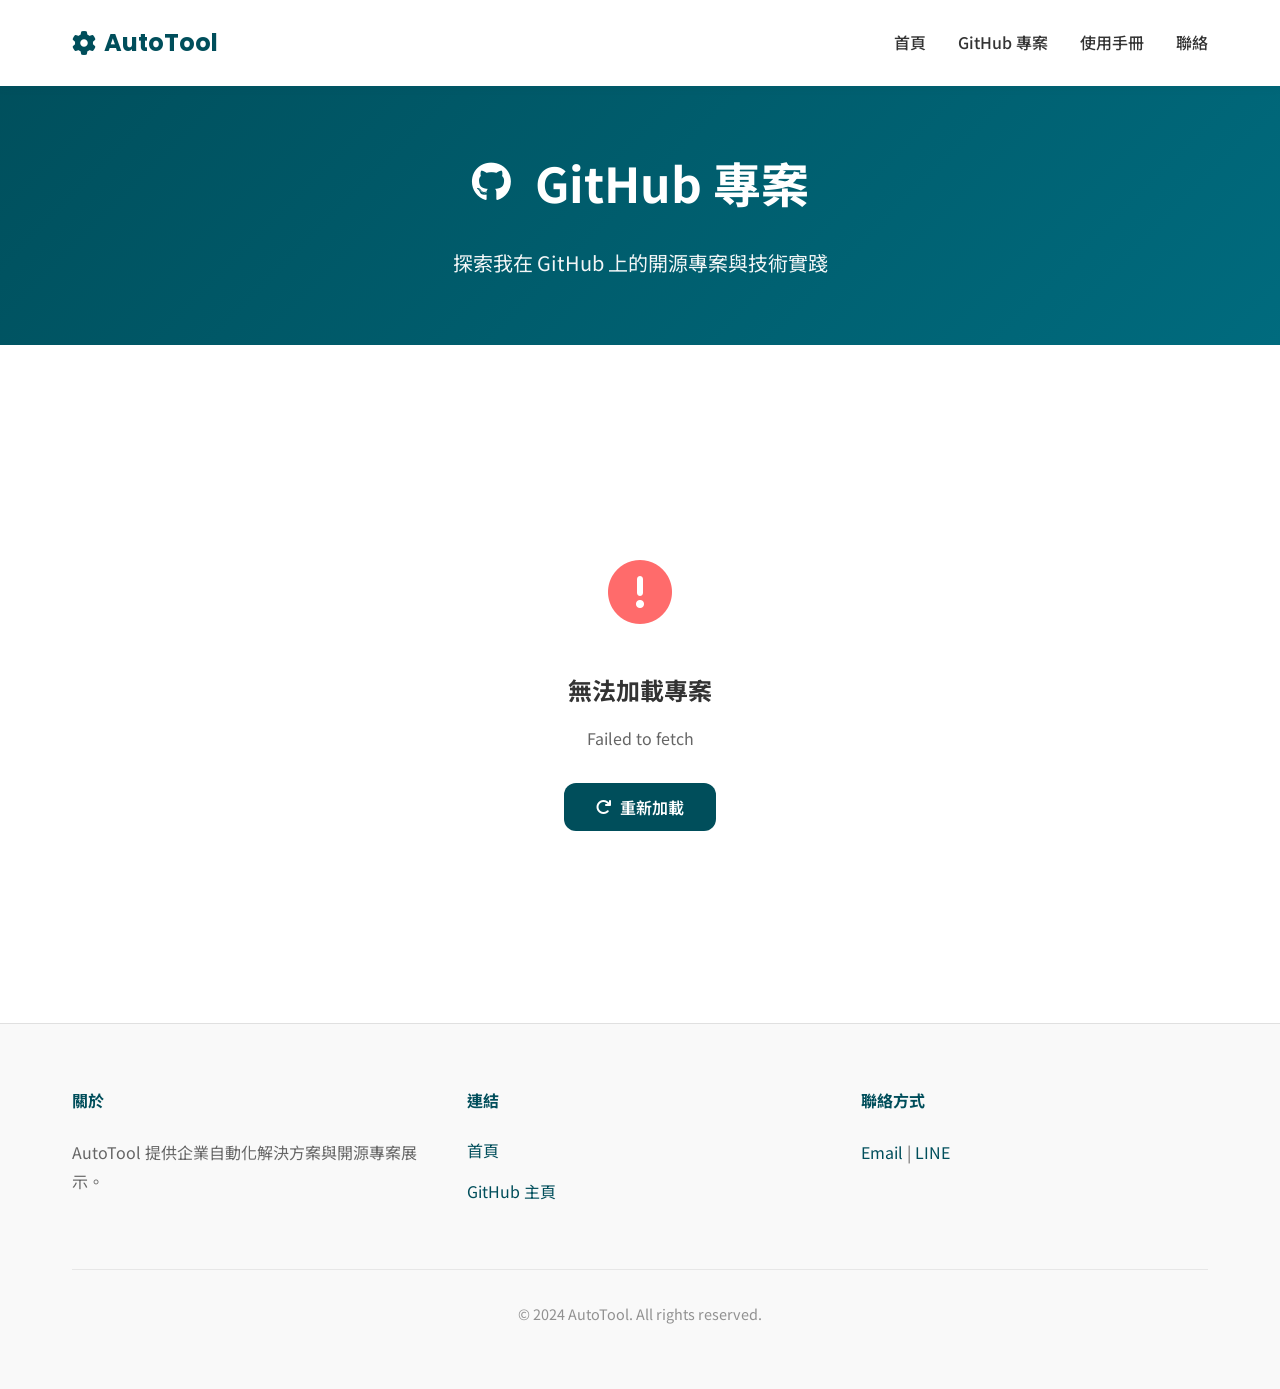
==== github-projects.html @ 3ef3af00 "Add styles and user manual page - Created a new CSS file (styles.css) with variables, typography, la" ====
<!DOCTYPE html>
<html lang="zh-TW">
<head>
    <meta charset="UTF-8">
    <meta name="viewport" content="width=device-width, initial-scale=1.0">
    <meta name="description" content="DunkLiao 的 GitHub 公開專案展示與介紹。">
    <title>GitHub 專案展示 | AutoTool</title>
    
    <!-- Google Fonts -->
    <link href="https://fonts.googleapis.com/css2?family=Noto+Sans+TC:wght@300;400;500;700;900&family=Inter:wght@300;400;500;600;700&family=Poppins:wght@300;400;500;600;700&display=swap" rel="stylesheet">
    
    <!-- Font Awesome Icons -->
    <link rel="stylesheet" href="https://cdnjs.cloudflare.com/ajax/libs/font-awesome/6.4.0/css/all.min.css">
    
    <!-- Custom Styles -->
    <link rel="stylesheet" href="styles.css">
</head>
<body>
    <!-- ============================================
         HEADER / NAVIGATION
         ============================================ -->
    <header class="header">
        <nav class="navbar">
            <div class="nav-container">
                <!-- Logo -->
                <div class="nav-logo">
                    <i class="fas fa-cog"></i>
                    <span>AutoTool</span>
                </div>
                
                <!-- Navigation Links -->
                <ul class="nav-menu" id="navMenu">
                    <li class="nav-item"><a href="index.html" class="nav-link">首頁</a></li>
                    <li class="nav-item"><a href="github-projects.html" class="nav-link active">GitHub 專案</a></li>
                    <li class="nav-item"><a href="user-manual.html" class="nav-link">使用手冊</a></li>
                    <li class="nav-item"><a href="index.html#cta" class="nav-link">聯絡</a></li>
                </ul>
                
                <!-- Hamburger Menu -->
                <div class="hamburger" id="hamburger">
                    <span></span>
                    <span></span>
                    <span></span>
                </div>
            </div>
        </nav>
    </header>

    <!-- ============================================
         SECTION 1: PAGE HEADER
         ============================================ -->
    <section class="github-projects-header">
        <div class="container">
            <div class="header-content">
                <h1 class="page-title">
                    <i class="fab fa-github"></i>
                    GitHub 專案
                </h1>
                <p class="page-subtitle">
                    探索我在 GitHub 上的開源專案與技術實踐
                </p>
            </div>
        </div>
    </section>

    <!-- ============================================
         SECTION 2: PROJECTS GRID
         ============================================ -->
    <section class="github-projects-section">
        <div class="container">
            <!-- Loading State -->
            <div id="loadingState" class="loading-state">
                <div class="loading-spinner">
                    <i class="fas fa-spinner fa-spin"></i>
                </div>
                <p>正在加載 GitHub 專案...</p>
            </div>

            <!-- Error State -->
            <div id="errorState" class="error-state hidden">
                <div class="error-icon">
                    <i class="fas fa-exclamation-circle"></i>
                </div>
                <h3>無法加載專案</h3>
                <p id="errorMessage">發生了未知錯誤，請稍後重試。</p>
                <button class="btn btn-primary" onclick="location.reload()">
                    <i class="fas fa-redo"></i> 重新加載
                </button>
            </div>

            <!-- Projects Grid -->
            <div id="projectsGrid" class="projects-grid hidden">
                <!-- Projects will be populated here by JavaScript -->
            </div>

            <!-- Empty State -->
            <div id="emptyState" class="empty-state hidden">
                <div class="empty-icon">
                    <i class="fas fa-inbox"></i>
                </div>
                <h3>尚無公開專案</h3>
                <p>目前還沒有找到任何公開專案。</p>
            </div>
        </div>
    </section>

    <!-- ============================================
         FOOTER
         ============================================ -->
    <footer class="footer">
        <div class="container">
            <div class="footer-content">
                <div class="footer-section">
                    <h4>關於</h4>
                    <p>AutoTool 提供企業自動化解決方案與開源專案展示。</p>
                </div>
                <div class="footer-section">
                    <h4>連結</h4>
                    <ul>
                        <li><a href="index.html">首頁</a></li>
                        <li><a href="https://github.com/DunkLiao" target="_blank">GitHub 主頁</a></li>
                    </ul>
                </div>
                <div class="footer-section">
                    <h4>聯絡方式</h4>
                    <p>
                        <a href="mailto:dicksskimo@yahoo.com.tw">Email</a> | 
                        <a href="https://line.me/ti/p/~dunkliao" target="_blank">LINE</a>
                    </p>
                </div>
            </div>
            <div class="footer-bottom">
                <p>&copy; 2024 AutoTool. All rights reserved.</p>
            </div>
        </div>
    </footer>

    <!-- Scripts -->
    <script src="script.js"></script>
    <script src="github-projects.js"></script>
</body>
</html>
---- styles.css ----
/* ============================================
   CSS VARIABLES & TYPOGRAPHY
   ============================================ */

:root {
    /* Colors */
    --primary-color: #004E5B;
    --secondary-color: #E2BCB8;
    --dark-bg: #f5f5f5;
    --light-bg: #ffffff;
    --text-dark: #333333;
    --text-light: #666666;
    --border-color: #e0e0e0;
    --accent-color: #FF6B6B;
    
    /* Typography */
    --font-heading: 'Noto Sans TC', sans-serif;
    --font-body: 'Noto Sans TC', sans-serif;
    --font-accent: 'Poppins', sans-serif;
    
    /* Spacing */
    --spacing-xs: 0.5rem;
    --spacing-sm: 1rem;
    --spacing-md: 1.5rem;
    --spacing-lg: 2rem;
    --spacing-xl: 3rem;
    --spacing-2xl: 4rem;
    
    /* Border Radius */
    --border-radius-sm: 8px;
    --border-radius-md: 12px;
    --border-radius-lg: 16px;
    
    /* Shadows */
    --shadow-sm: 0 2px 8px rgba(0, 78, 91, 0.08);
    --shadow-md: 0 4px 12px rgba(0, 78, 91, 0.12);
    --shadow-lg: 0 8px 24px rgba(0, 78, 91, 0.15);
    
    /* Transitions */
    --transition: all 0.3s ease-in-out;
}

/* ============================================
   RESET & BASE STYLES
   ============================================ */

* {
    margin: 0;
    padding: 0;
    box-sizing: border-box;
}

html {
    scroll-behavior: smooth;
}

body {
    font-family: var(--font-body);
    color: var(--text-dark);
    background-color: var(--light-bg);
    line-height: 1.6;
}

a {
    color: inherit;
    text-decoration: none;
}

button {
    cursor: pointer;
    border: none;
    font-family: inherit;
}

img {
    max-width: 100%;
    height: auto;
    display: block;
}

.container {
    max-width: 1200px;
    margin: 0 auto;
    padding: 0 var(--spacing-lg);
}

/* ============================================
   HEADER & NAVIGATION
   ============================================ */

.header {
    position: fixed;
    top: 0;
    left: 0;
    right: 0;
    background: var(--light-bg);
    box-shadow: var(--shadow-sm);
    z-index: 1000;
    transition: var(--transition);
}

.navbar {
    padding: var(--spacing-md) 0;
}

.nav-container {
    max-width: 1200px;
    margin: 0 auto;
    padding: 0 var(--spacing-lg);
    display: flex;
    justify-content: space-between;
    align-items: center;
}

.nav-logo {
    font-size: 1.5rem;
    font-weight: 700;
    color: var(--primary-color);
    display: flex;
    align-items: center;
    gap: var(--spacing-xs);
    font-family: var(--font-accent);
}

.nav-menu {
    display: flex;
    list-style: none;
    gap: var(--spacing-lg);
    align-items: center;
}

.nav-link {
    color: var(--text-dark);
    font-weight: 500;
    transition: var(--transition);
    position: relative;
}

.nav-link:hover,
.nav-link.active {
    color: var(--primary-color);
}

.nav-link::after {
    content: '';
    position: absolute;
    bottom: -4px;
    left: 0;
    width: 0;
    height: 2px;
    background: var(--primary-color);
    transition: var(--transition);
}

.nav-link:hover::after,
.nav-link.active::after {
    width: 100%;
}

.hamburger {
    display: none;
    flex-direction: column;
    cursor: pointer;
    gap: 6px;
}

.hamburger span {
    width: 25px;
    height: 3px;
    background: var(--primary-color);
    transition: var(--transition);
    border-radius: 2px;
}

.hamburger.active span:nth-child(1) {
    transform: rotate(45deg) translate(10px, 10px);
}

.hamburger.active span:nth-child(2) {
    opacity: 0;
}

.hamburger.active span:nth-child(3) {
    transform: rotate(-45deg) translate(7px, -7px);
}

/* ============================================
   HERO SECTION
   ============================================ */

.hero {
    margin-top: 70px;
    padding: var(--spacing-2xl) 0;
    background: linear-gradient(135deg, rgba(0, 78, 91, 0.05), rgba(226, 188, 184, 0.1));
    display: flex;
    align-items: center;
}

.hero .container {
    display: grid;
    grid-template-columns: 1fr 1fr;
    gap: var(--spacing-2xl);
    align-items: center;
}

.hero-content {
    z-index: 10;
}

.hero-title {
    font-size: 3rem;
    font-weight: 900;
    color: #002D37;
    line-height: 1.3;
    margin-bottom: var(--spacing-md);
    font-family: var(--font-heading);
}

.hero-subtitle {
    font-size: 1.1rem;
    color: #404040;
    margin-bottom: var(--spacing-lg);
    line-height: 1.8;
}

.tech-highlight {
    display: block;
    font-size: 0.95rem;
    color: var(--primary-color);
    font-weight: 600;
    margin-top: var(--spacing-md);
}

.cta-buttons {
    display: flex;
    gap: var(--spacing-md);
    margin-bottom: var(--spacing-lg);
    flex-wrap: wrap;
}

.hero-features {
    display: flex;
    gap: var(--spacing-sm);
    flex-wrap: wrap;
}

.feature-tag {
    background: var(--secondary-color);
    color: var(--light-bg);
    padding: var(--spacing-xs) var(--spacing-sm);
    border-radius: var(--border-radius-sm);
    font-size: 0.85rem;
    font-weight: 500;
}

.hero-image {
    position: relative;
    height: 400px;
    overflow: hidden;
    border-radius: var(--border-radius-lg);
    box-shadow: var(--shadow-lg);
}

.hero-image img {
    width: 100%;
    height: 100%;
    object-fit: cover;
}

/* ============================================
   BUTTONS
   ============================================ */

.btn {
    padding: 12px 32px;
    border-radius: var(--border-radius-md);
    font-size: 1rem;
    font-weight: 600;
    transition: var(--transition);
    display: inline-flex;
    align-items: center;
    justify-content: center;
    gap: var(--spacing-xs);
}

.btn-primary {
    background: var(--primary-color);
    color: white;
}

.btn-primary:hover {
    background: #003a47;
    transform: translateY(-2px);
    box-shadow: var(--shadow-md);
}

.btn-secondary {
    background: transparent;
    color: var(--primary-color);
    border: 2px solid var(--primary-color);
}

.btn-secondary:hover {
    background: var(--primary-color);
    color: white;
    transform: translateY(-2px);
}

/* ============================================
   SECTIONS & GENERAL STYLES
   ============================================ */

.section {
    padding: var(--spacing-2xl) 0;
}

.section:nth-child(odd) {
    background: var(--light-bg);
}

.section:nth-child(even) {
    background: var(--dark-bg);
}

.section-header {
    text-align: center;
    margin-bottom: var(--spacing-2xl);
}

.section-title {
    font-size: 2.5rem;
    font-weight: 900;
    color: #002D37;
    margin-bottom: var(--spacing-md);
    line-height: 1.4;
    font-family: var(--font-heading);
}

.section-subtitle {
    font-size: 1.1rem;
    color: var(--text-light);
}

/* ============================================
   PAIN POINTS SECTION
   ============================================ */

.pain-points-grid {
    display: grid;
    grid-template-columns: repeat(auto-fit, minmax(280px, 1fr));
    gap: var(--spacing-xl);
    margin-bottom: var(--spacing-xl);
}

.pain-card {
    background: var(--light-bg);
    padding: var(--spacing-lg);
    border-radius: var(--border-radius-lg);
    text-align: center;
    box-shadow: var(--shadow-sm);
    transition: var(--transition);
    border: 1px solid var(--border-color);
}

.pain-card:hover {
    transform: translateY(-8px);
    box-shadow: var(--shadow-lg);
    border-color: var(--secondary-color);
}

.card-icon {
    width: 60px;
    height: 60px;
    margin: 0 auto var(--spacing-md);
    background: linear-gradient(135deg, var(--primary-color), rgba(0, 78, 91, 0.8));
    color: white;
    border-radius: 50%;
    display: flex;
    align-items: center;
    justify-content: center;
    font-size: 1.8rem;
}

.pain-card h3 {
    font-size: 1.3rem;
    margin-bottom: var(--spacing-sm);
    color: #002D37;
}

.pain-card p {
    color: var(--text-light);
    line-height: 1.8;
}

.pain-footer {
    text-align: center;
    padding: var(--spacing-lg);
    background: rgba(0, 78, 91, 0.05);
    border-radius: var(--border-radius-lg);
    font-size: 1.1rem;
    font-weight: 600;
    color: var(--text-dark);
    line-height: 1.8;
}

/* ============================================
   SERVICES SECTION
   ============================================ */

.services-grid {
    display: grid;
    grid-template-columns: repeat(auto-fit, minmax(250px, 1fr));
    gap: var(--spacing-lg);
}

.service-card {
    background: var(--light-bg);
    padding: var(--spacing-lg);
    border-radius: var(--border-radius-lg);
    box-shadow: var(--shadow-sm);
    transition: var(--transition);
    border-left: 4px solid var(--secondary-color);
}

.service-card:hover {
    transform: translateY(-8px);
    box-shadow: var(--shadow-lg);
    border-left-color: var(--primary-color);
}

.service-icon {
    width: 50px;
    height: 50px;
    background: linear-gradient(135deg, var(--primary-color), rgba(0, 78, 91, 0.8));
    color: white;
    border-radius: 50%;
    display: flex;
    align-items: center;
    justify-content: center;
    font-size: 1.5rem;
    margin-bottom: var(--spacing-md);
}

.service-card h3 {
    font-size: 1.2rem;
    margin-bottom: var(--spacing-sm);
    color: #002D37;
}

.service-card ul {
    list-style: none;
}

.service-card li {
    padding: 0.4rem 0;
    color: var(--text-light);
    font-size: 0.95rem;
}

.service-card li:before {
    content: '✓ ';
    color: var(--secondary-color);
    font-weight: bold;
    margin-right: 0.5rem;
}

/* ============================================
   TECHNOLOGIES SECTION
   ============================================ */

.tech-badges {
    display: flex;
    flex-wrap: wrap;
    gap: var(--spacing-md);
    justify-content: center;
    align-items: center;
}

.tech-badge {
    background: linear-gradient(135deg, var(--primary-color), rgba(0, 78, 91, 0.8));
    color: white;
    padding: 12px 24px;
    border-radius: var(--border-radius-md);
    font-weight: 600;
    font-size: 0.95rem;
    transition: var(--transition);
    box-shadow: var(--shadow-sm);
}

.tech-badge:hover {
    transform: scale(1.05);
    box-shadow: var(--shadow-md);
}

/* ============================================
   PROCESS SECTION
   ============================================ */

.process-timeline {
    display: grid;
    grid-template-columns: repeat(auto-fit, minmax(200px, 1fr));
    gap: var(--spacing-lg);
    margin-bottom: var(--spacing-2xl);
    position: relative;
}

.process-step {
    background: var(--light-bg);
    padding: var(--spacing-lg);
    border-radius: var(--border-radius-lg);
    text-align: center;
    box-shadow: var(--shadow-sm);
    position: relative;
    z-index: 10;
    transition: var(--transition);
}

.process-step:hover {
    transform: translateY(-8px);
    box-shadow: var(--shadow-md);
}

.step-number {
    width: 60px;
    height: 60px;
    background: linear-gradient(135deg, var(--primary-color), rgba(0, 78, 91, 0.8));
    color: white;
    border-radius: 50%;
    display: flex;
    align-items: center;
    justify-content: center;
    font-size: 1.8rem;
    font-weight: 700;
    margin: 0 auto var(--spacing-md);
}

.process-step h3 {
    font-size: 1.3rem;
    color: var(--primary-color);
    margin-bottom: var(--spacing-sm);
}

.process-step p {
    color: var(--text-light);
}

.process-connector {
    position: absolute;
    top: 50%;
    left: -5%;
    width: 15%;
    height: 3px;
    background: linear-gradient(90deg, transparent, var(--secondary-color), transparent);
    transform: translateY(-50%);
    display: none;
}

.process-footer {
    text-align: center;
    padding: var(--spacing-lg);
    background: rgba(226, 188, 184, 0.1);
    border-radius: var(--border-radius-lg);
    font-size: 1.1rem;
    font-weight: 600;
    color: var(--text-dark);
}

/* ============================================
   SCENARIOS SECTION
   ============================================ */

.scenarios-grid {
    display: grid;
    grid-template-columns: repeat(auto-fit, minmax(220px, 1fr));
    gap: var(--spacing-lg);
}

.scenario-card {
    background: var(--light-bg);
    padding: var(--spacing-lg);
    border-radius: var(--border-radius-lg);
    text-align: center;
    box-shadow: var(--shadow-sm);
    transition: var(--transition);
    border-top: 4px solid var(--secondary-color);
}

.scenario-card:hover {
    transform: translateY(-8px);
    box-shadow: var(--shadow-lg);
    border-top-color: var(--primary-color);
}

.scenario-icon {
    width: 60px;
    height: 60px;
    background: linear-gradient(135deg, var(--primary-color), rgba(0, 78, 91, 0.8));
    color: white;
    border-radius: 50%;
    display: flex;
    align-items: center;
    justify-content: center;
    font-size: 1.8rem;
    margin: 0 auto var(--spacing-md);
}

.scenario-card h3 {
    font-size: 1.2rem;
    color: #002D37;
    margin-bottom: var(--spacing-sm);
}

.scenario-card p {
    color: var(--text-light);
    line-height: 1.6;
}

/* ============================================
   DIFFERENTIATION SECTION
   ============================================ */

.differentiation-grid {
    display: grid;
    grid-template-columns: repeat(auto-fit, minmax(240px, 1fr));
    gap: var(--spacing-lg);
}

.diff-card {
    background: var(--light-bg);
    padding: var(--spacing-lg);
    border-radius: var(--border-radius-lg);
    text-align: center;
    box-shadow: var(--shadow-sm);
    transition: var(--transition);
}

.diff-card:hover {
    transform: translateY(-8px);
    box-shadow: var(--shadow-lg);
}

.diff-icon {
    width: 70px;
    height: 70px;
    background: linear-gradient(135deg, var(--primary-color), rgba(0, 78, 91, 0.8));
    color: white;
    border-radius: 50%;
    display: flex;
    align-items: center;
    justify-content: center;
    font-size: 2rem;
    margin: 0 auto var(--spacing-md);
}

.diff-card h3 {
    font-size: 1.2rem;
    color: #002D37;
    margin-bottom: var(--spacing-sm);
}

.diff-card p {
    color: var(--text-light);
}

/* ============================================
   FAQ SECTION
   ============================================ */

.faq-container {
    max-width: 800px;
    margin: 0 auto;
}

.faq-item {
    background: var(--light-bg);
    margin-bottom: var(--spacing-md);
    border-radius: var(--border-radius-lg);
    box-shadow: var(--shadow-sm);
    transition: var(--transition);
}

.faq-question {
    padding: var(--spacing-lg);
    cursor: pointer;
    display: flex;
    justify-content: space-between;
    align-items: center;
    background: var(--light-bg);
    border-radius: var(--border-radius-lg);
    transition: var(--transition);
}

.faq-item.active .faq-question {
    background: rgba(0, 78, 91, 0.05);
}

.faq-question:hover {
    background: rgba(0, 78, 91, 0.02);
}

.faq-question h3 {
    font-size: 1.1rem;
    color: #002D37;
    margin: 0;
    flex: 1;
    text-align: left;
}

.faq-question i {
    color: var(--secondary-color);
    font-size: 1.2rem;
    transition: var(--transition);
}

.faq-item.active .faq-question i {
    transform: rotate(180deg);
}

.faq-answer {
    max-height: 0;
    overflow: hidden;
    transition: max-height 0.3s ease-in-out;
    padding: 0 var(--spacing-lg);
}

.faq-item.active .faq-answer {
    max-height: 500px;
    padding: var(--spacing-lg);
}

.faq-answer p {
    color: var(--text-light);
    line-height: 1.8;
}

/* ============================================
   FINAL CTA SECTION
   ============================================ */

.final-cta {
    background: linear-gradient(135deg, rgba(0, 78, 91, 0.95), rgba(0, 78, 91, 0.85)) !important;
    color: white !important;
}

.cta-content {
    text-align: center;
}

.cta-title {
    font-size: 2.5rem;
    font-weight: 900;
    color: #ffffff;
    margin-bottom: var(--spacing-md);
    line-height: 1.4;
}

.cta-subtitle {
    font-size: 1.2rem;
    color: #f5f5f5;
    margin-bottom: var(--spacing-xl);
    line-height: 1.8;
}

.cta-buttons-group {
    display: flex;
    gap: var(--spacing-md);
    justify-content: center;
    margin-bottom: var(--spacing-2xl);
    flex-wrap: wrap;
}

.final-cta .btn-primary {
    background: var(--secondary-color);
    color: var(--primary-color);
}

.final-cta .btn-primary:hover {
    background: white;
    color: var(--primary-color);
}

.final-cta .btn-secondary {
    border-color: white;
    color: white;
}

.final-cta .btn-secondary:hover {
    background: white;
    color: var(--primary-color);
}

.contact-methods {
    background: rgba(255, 255, 255, 0.05);
    border: 1px solid rgba(255, 255, 255, 0.1);
    border-radius: var(--border-radius-lg);
    padding: var(--spacing-xl);
}

.contact-methods h3 {
    font-size: 1.5rem;
    color: #ffffff;
    margin-bottom: var(--spacing-lg);
}

.contact-grid {
    display: grid;
    grid-template-columns: repeat(auto-fit, minmax(180px, 1fr));
    gap: var(--spacing-lg);
    margin-bottom: var(--spacing-xl);
}

.contact-card {
    background: rgba(255, 255, 255, 0.1);
    padding: var(--spacing-lg);
    border-radius: var(--border-radius-md);
    display: flex;
    flex-direction: column;
    align-items: center;
    gap: var(--spacing-sm);
    border: 1px solid rgba(255, 255, 255, 0.2);
    transition: var(--transition);
}

.contact-card:hover {
    background: rgba(255, 255, 255, 0.15);
    border-color: rgba(255, 255, 255, 0.3);
    transform: translateY(-4px);
}

.contact-card i {
    font-size: 2rem;
    color: var(--secondary-color);
}

.contact-card span {
    font-weight: 600;
}

.contact-card small {
    font-size: 0.85rem;
    opacity: 0.85;
}

.form-section {
    margin-top: var(--spacing-xl);
}

.form-section h3 {
    font-size: 1.3rem;
    color: #ffffff;
    margin-bottom: var(--spacing-lg);
}

.form-section iframe {
    border-radius: var(--border-radius-md);
}

/* ============================================
   FOOTER
   ============================================ */

.footer {
    background: #003d47;
    color: white;
    padding: var(--spacing-2xl) 0 var(--spacing-lg);
}

.footer-content {
    display: grid;
    grid-template-columns: repeat(auto-fit, minmax(250px, 1fr));
    gap: var(--spacing-xl);
    margin-bottom: var(--spacing-lg);
}

.footer-brand h3 {
    font-size: 1.5rem;
    margin-bottom: var(--spacing-sm);
    display: flex;
    align-items: center;
    gap: var(--spacing-xs);
}

.footer-brand p {
    opacity: 0.9;
    font-size: 0.95rem;
}

.footer-links h4,
.footer-contact h4 {
    font-size: 1.1rem;
    margin-bottom: var(--spacing-md);
}

.footer-links ul {
    list-style: none;
}

.footer-links li {
    margin-bottom: var(--spacing-sm);
}

.footer-links a,
.footer-contact a {
    opacity: 0.9;
    transition: var(--transition);
}

.footer-links a:hover,
.footer-contact a:hover {
    opacity: 1;
    color: var(--secondary-color);
}

.footer-contact p {
    opacity: 0.9;
    line-height: 1.8;
    font-size: 0.95rem;
}

.footer-bottom {
    text-align: center;
    padding-top: var(--spacing-lg);
    border-top: 1px solid rgba(255, 255, 255, 0.1);
    opacity: 0.7;
    font-size: 0.9rem;
}

/* ============================================
   RESPONSIVE DESIGN
   ============================================ */

@media (max-width: 1024px) {
    .container {
        padding: 0 var(--spacing-md);
    }
    
    .section-title {
        font-size: 2rem;
    }
    
    .hero-title {
        font-size: 2.2rem;
    }
    
    .hero .container {
        grid-template-columns: 1fr;
    }
    
    .hero-image {
        order: -1;
    }
    
    .nav-menu {
        display: none;
    }
}

@media (max-width: 768px) {
    :root {
        --spacing-lg: 1.5rem;
        --spacing-xl: 2rem;
        --spacing-2xl: 2.5rem;
    }
    
    .header {
        padding: var(--spacing-sm) 0;
    }
    
    .nav-container {
        flex-wrap: wrap;
    }
    
    .nav-menu {
        position: fixed;
        left: -100%;
        top: 70px;
        flex-direction: column;
        background: var(--light-bg);
        width: 100%;
        text-align: center;
        transition: 0.3s;
        box-shadow: var(--shadow-md);
        gap: var(--spacing-md);
        padding: var(--spacing-lg);
        padding-top: var(--spacing-md);
        z-index: 999;
    }
    
    .nav-menu.active {
        left: 0;
    }
    
    .hamburger {
        display: flex !important;
    }
    
    .nav-link::after {
        display: none;
    }
    
    .hero-title {
        font-size: 1.8rem;
    }
    
    .hero-subtitle {
        font-size: 1rem;
    }
    
    .hero-image {
        height: 300px;
    }
    
    .cta-buttons {
        flex-direction: column;
    }
    
    .btn {
        width: 100%;
    }
    
    .pain-points-grid,
    .services-grid,
    .scenarios-grid,
    .differentiation-grid {
        grid-template-columns: 1fr;
    }
    
    .section-title {
        font-size: 1.8rem;
    }
    
    .hero-title {
        font-size: 1.6rem;
    }
    
    .process-timeline {
        grid-template-columns: 1fr;
    }
    
    .process-connector {
        display: none;
    }
    
    .tech-badges {
        justify-content: flex-start;
        flex-wrap: wrap;
    }
    
    .contact-grid {
        grid-template-columns: 1fr;
    }
    
    .cta-title {
        font-size: 1.8rem;
    }
    
    .faq-container {
        padding: 0;
    }
}

@media (max-width: 480px) {
    :root {
        --spacing-md: 1rem;
        --spacing-lg: 1rem;
        --spacing-xl: 1.5rem;
        --spacing-2xl: 2rem;
    }
    
    .nav-menu {
        top: 60px;
    }
    
    .hero-title {
        font-size: 1.4rem;
    }
    
    .section-title {
        font-size: 1.5rem;
    }
    
    .cta-buttons {
        flex-direction: column;
    }
    
    .pain-card,
    .service-card,
    .scenario-card,
    .diff-card {
        padding: var(--spacing-md);
    }
    
    .cta-title {
        font-size: 1.4rem;
    }
    
    .cta-subtitle {
        font-size: 1rem;
    }
    
    .contact-methods {
        padding: var(--spacing-lg);
    }
    
    .form-section iframe {
        height: 600px !important;
    }
}

/* ============================================
   ANIMATIONS
   ============================================ */

@keyframes fadeInUp {
    from {
        opacity: 0;
        transform: translateY(30px);
    }
    to {
        opacity: 1;
        transform: translateY(0);
    }
}

.pain-card,
.service-card,
.scenario-card,
.diff-card {
    animation: fadeInUp 0.6s ease-out backwards;
}

/* ============================================
   GITHUB PROJECTS PAGE
   ============================================ */

.github-projects-header {
    background: linear-gradient(135deg, var(--primary-color) 0%, #006B7E 100%);
    color: white;
    padding: calc(var(--spacing-2xl) + 80px) var(--spacing-lg) var(--spacing-2xl);
    text-align: center;
    margin-bottom: var(--spacing-2xl);
}

.header-content {
    animation: fadeInUp 0.8s ease-out;
}

.page-title {
    font-size: 3rem;
    font-weight: 700;
    margin-bottom: var(--spacing-md);
    display: flex;
    align-items: center;
    justify-content: center;
    gap: var(--spacing-md);
}

.page-title i {
    font-size: 2.5rem;
}

.page-subtitle {
    font-size: 1.25rem;
    opacity: 0.95;
    line-height: 1.8;
}

/* ============================================
   PROJECTS GRID
   ============================================ */

.github-projects-section {
    padding: var(--spacing-2xl) var(--spacing-lg);
}

.projects-grid {
    display: grid;
    grid-template-columns: repeat(auto-fill, minmax(350px, 1fr));
    gap: var(--spacing-lg);
    animation: fadeInUp 0.8s ease-out;
}

/* Project Card */
.project-card {
    background: var(--light-bg);
    border: 1px solid var(--border-color);
    border-radius: var(--border-radius-lg);
    padding: var(--spacing-lg);
    transition: var(--transition);
    box-shadow: var(--shadow-sm);
    display: flex;
    flex-direction: column;
    height: 100%;
}

.project-card:hover {
    box-shadow: var(--shadow-lg);
    transform: translateY(-4px);
    border-color: var(--primary-color);
}

.project-card-header {
    display: flex;
    justify-content: space-between;
    align-items: flex-start;
    margin-bottom: var(--spacing-md);
    gap: var(--spacing-md);
}

.project-name {
    margin: 0;
    font-size: 1.25rem;
    flex: 1;
}

.project-name a {
    color: var(--primary-color);
    transition: var(--transition);
    display: flex;
    align-items: center;
    gap: 0.5rem;
}

.project-name a:hover {
    color: var(--accent-color);
}

.project-stars {
    display: flex;
    align-items: center;
    gap: 0.5rem;
    background: #fff3cd;
    padding: 0.4rem 0.8rem;
    border-radius: var(--border-radius-sm);
    font-size: 0.9rem;
    color: #856404;
    white-space: nowrap;
    flex-shrink: 0;
}

.project-stars i {
    color: #ffc107;
}

.project-description {
    color: var(--text-light);
    margin-bottom: var(--spacing-md);
    flex: 1;
    line-height: 1.6;
}

/* Project Topics/Tags */
.project-topics {
    display: flex;
    flex-wrap: wrap;
    gap: 0.5rem;
    margin-bottom: var(--spacing-md);
}

.topic-tag {
    background: #e7f3ff;
    color: var(--primary-color);
    padding: 0.4rem 0.8rem;
    border-radius: var(--border-radius-sm);
    font-size: 0.85rem;
    font-weight: 500;
}

/* Project Footer */
.project-footer {
    display: flex;
    justify-content: space-between;
    align-items: center;
    margin-top: auto;
    padding-top: var(--spacing-md);
    border-top: 1px solid var(--border-color);
}

.project-meta {
    display: flex;
    gap: var(--spacing-md);
    font-size: 0.9rem;
    flex-wrap: wrap;
}

.project-language {
    display: flex;
    align-items: center;
    gap: 0.5rem;
    color: var(--text-light);
}

.language-dot {
    width: 10px;
    height: 10px;
    border-radius: 50%;
    display: inline-block;
}

.project-updated {
    display: flex;
    align-items: center;
    gap: 0.5rem;
    color: var(--text-light);
}

.project-link {
    display: flex;
    align-items: center;
    gap: 0.5rem;
    color: var(--primary-color);
    font-weight: 600;
    transition: var(--transition);
    white-space: nowrap;
}

/* ============================================
   USER MANUAL PAGE
   ============================================ */

.user-manual-header {
    background: linear-gradient(135deg, var(--primary-color) 0%, #006B7E 100%);
    color: white;
    padding: calc(var(--spacing-2xl) + 80px) var(--spacing-lg) var(--spacing-2xl);
    text-align: center;
    margin-bottom: var(--spacing-2xl);
}

.user-manual-section {
    padding: var(--spacing-2xl) 0;
    min-height: calc(100vh - 400px);
}

.gitbook-container {
    position: relative;
    width: 100%;
    height: calc(100vh - 200px);
    min-height: 600px;
    border-radius: var(--border-radius-md);
    overflow: hidden;
    box-shadow: var(--shadow-lg);
}

.gitbook-iframe {
    width: 100%;
    height: 100%;
    border: none;
    margin: 0;
    padding: 0;
    display: block;
}

.iframe-fallback {
    position: absolute;
    top: 0;
    left: 0;
    width: 100%;
    height: 100%;
    display: flex;
    align-items: center;
    justify-content: center;
    background: linear-gradient(135deg, rgba(0, 78, 91, 0.05) 0%, rgba(226, 188, 184, 0.05) 100%);
    border-radius: var(--border-radius-md);
}

.iframe-fallback.hidden {
    display: none;
}

.fallback-content {
    text-align: center;
    padding: var(--spacing-2xl);
    max-width: 500px;
}

.fallback-content i {
    font-size: 4rem;
    color: var(--primary-color);
    margin-bottom: var(--spacing-lg);
    opacity: 0.8;
}

.fallback-content h3 {
    font-size: 1.8rem;
    color: var(--primary-color);
    margin-bottom: var(--spacing-md);
}

.fallback-content p {
    font-size: 1rem;
    color: var(--text-light);
    margin-bottom: var(--spacing-lg);
}

.hidden {
    display: none !important;
}

.project-link:hover {
    color: var(--accent-color);
    gap: 0.75rem;
}

/* ============================================
   LOADING & STATE INDICATORS
   ============================================ */

.hidden {
    display: none !important;
}

.loading-state,
.error-state,
.empty-state {
    text-align: center;
    padding: 4rem var(--spacing-lg);
}

.loading-spinner {
    font-size: 3rem;
    color: var(--primary-color);
    margin-bottom: var(--spacing-lg);
}

.loading-state p {
    font-size: 1.1rem;
    color: var(--text-light);
}

.error-icon,
.empty-icon {
    font-size: 4rem;
    margin-bottom: var(--spacing-lg);
    color: var(--accent-color);
}

.error-state h3,
.empty-state h3 {
    font-size: 1.5rem;
    color: var(--text-dark);
    margin-bottom: var(--spacing-sm);
}

.error-state p,
.empty-state p {
    color: var(--text-light);
    margin-bottom: var(--spacing-lg);
}

/* ============================================
   FOOTER
   ============================================ */

.footer {
    background: #f9f9f9;
    color: var(--text-dark);
    border-top: 1px solid var(--border-color);
    padding: var(--spacing-2xl) var(--spacing-lg);
    margin-top: var(--spacing-2xl);
}

.footer-brand h3,
.footer-links h4,
.footer-contact h4 {
    color: var(--primary-color);
}

.footer-brand p,
.footer-contact p,
.footer-links a,
.footer-contact a {
    color: var(--text-light);
    opacity: 1;
}

.footer-links a:hover,
.footer-contact a:hover {
    color: var(--accent-color);
}

.footer-content {
    display: grid;
    grid-template-columns: repeat(auto-fit, minmax(200px, 1fr));
    gap: var(--spacing-xl);
    margin-bottom: var(--spacing-xl);
}

.footer-section h4 {
    color: var(--primary-color);
    margin-bottom: var(--spacing-md);
    font-size: 1rem;
}

.footer-section p {
    color: var(--text-light);
    line-height: 1.8;
    margin-bottom: var(--spacing-sm);
}

.footer-section a {
    color: var(--primary-color);
    transition: var(--transition);
}

.footer-section a:hover {
    color: var(--accent-color);
}

.footer-section ul {
    list-style: none;
}

.footer-section li {
    margin-bottom: var(--spacing-sm);
}

.footer-bottom {
    text-align: center;
    padding-top: var(--spacing-lg);
    border-top: 1px solid var(--border-color);
    color: var(--text-light);
    font-size: 0.9rem;
}

/* ============================================
   RESPONSIVE DESIGN - GitHub Projects
   ============================================ */

@media (max-width: 768px) {
    .page-title {
        font-size: 2rem;
    }
    
    .page-title i {
        font-size: 1.5rem;
    }
    
    .page-subtitle {
        font-size: 1rem;
    }
    
    .projects-grid {
        grid-template-columns: repeat(auto-fill, minmax(280px, 1fr));
        gap: var(--spacing-md);
    }
    
    .project-card {
        padding: var(--spacing-md);
    }
    
    .project-footer {
        flex-direction: column;
        align-items: flex-start;
        gap: var(--spacing-md);
    }
    
    .project-link {
        width: 100%;
        justify-content: center;
    }
}

@media (max-width: 480px) {
    .github-projects-header {
        padding: calc(var(--spacing-xl) + 80px) var(--spacing-md) var(--spacing-xl);
    }
    
    .page-title {
        font-size: 1.5rem;
        flex-direction: column;
        gap: var(--spacing-sm);
    }
    
    .page-title i {
        font-size: 1.2rem;
    }
    
    .projects-grid {
        grid-template-columns: 1fr;
    }
    
    .project-card-header {
        flex-direction: column;
    }
    
    .project-stars {
        width: 100%;
        justify-content: center;
    }
    
    .project-meta {
        justify-content: space-between;
        width: 100%;
    }
}
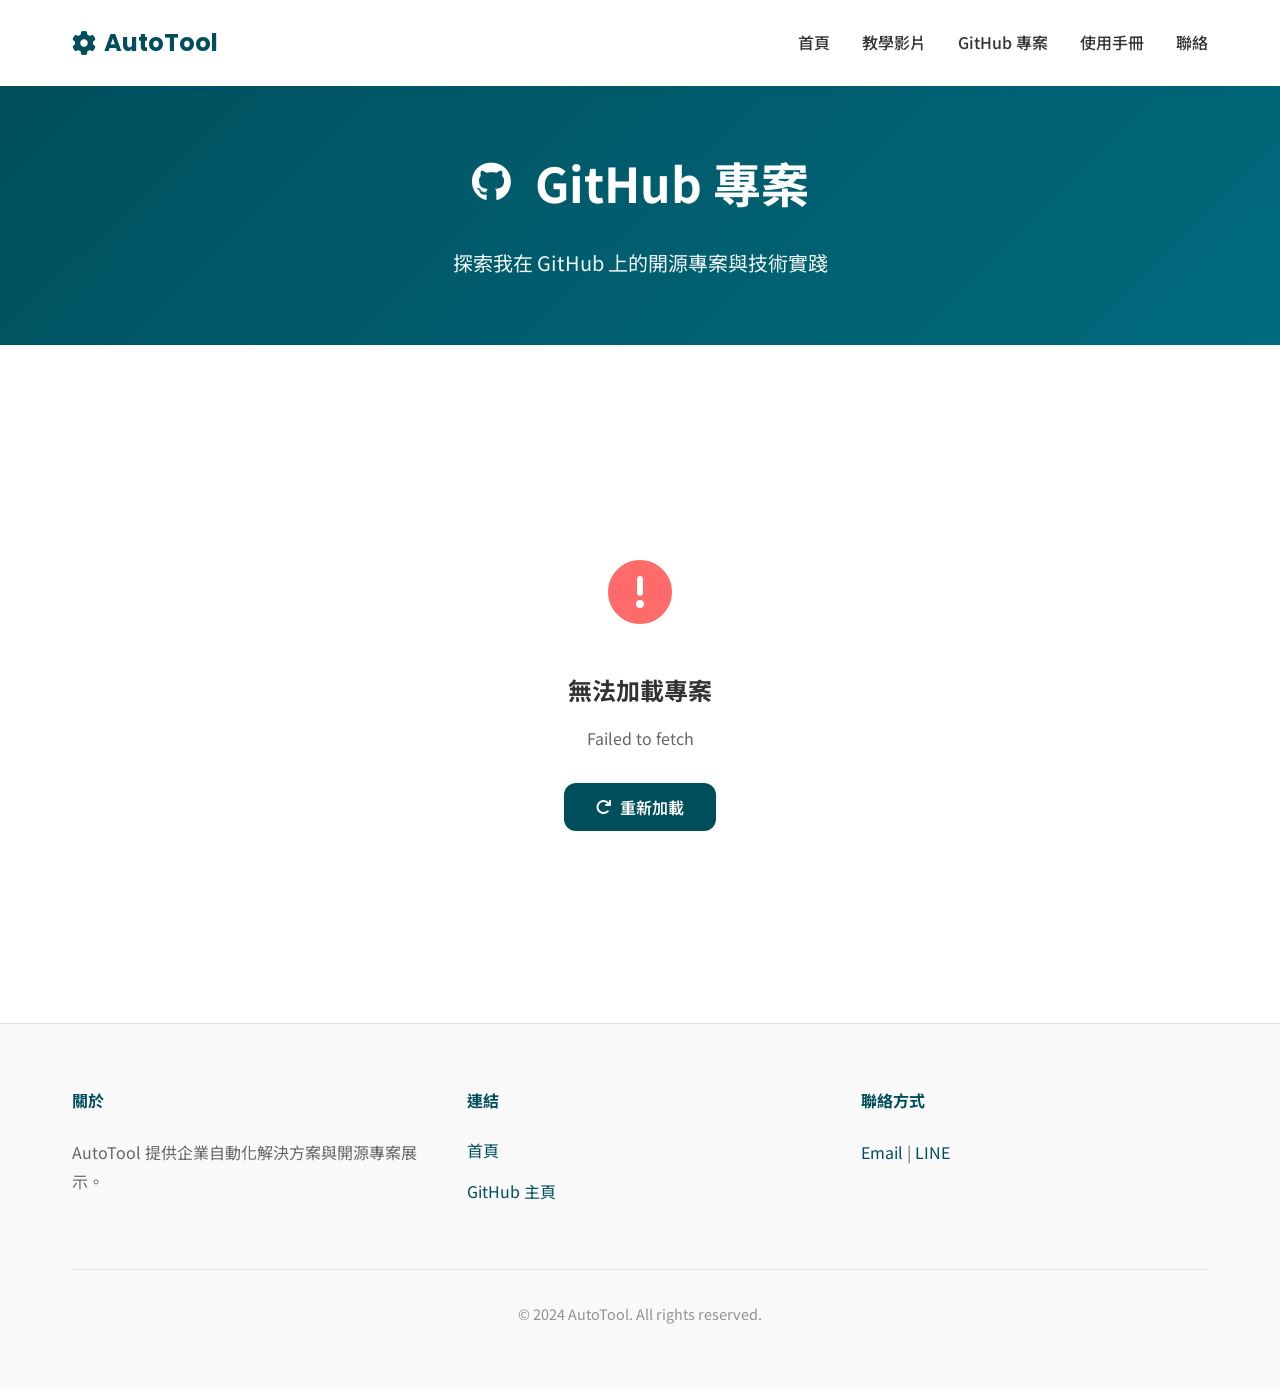
==== commit 3cfe3786: "新增網站圖示，為各頁面添加 Favicon" ====
--- a/github-projects.html
+++ b/github-projects.html
@@ -15,6 +15,11 @@
     <!-- Custom Styles -->
     <link rel="stylesheet" href="styles.css">
 </head>
+
+    <!-- Favicon -->
+    <link rel="icon" type="image/x-icon" href="images/favicon.ico">
+    <link rel="apple-touch-icon" href="images/favicon.ico">
+</head>
 <body>
     <!-- ============================================
          HEADER / NAVIGATION
@@ -31,6 +36,7 @@
                 <!-- Navigation Links -->
                 <ul class="nav-menu" id="navMenu">
                     <li class="nav-item"><a href="index.html" class="nav-link">首頁</a></li>
+                    <li class="nav-item"><a href="tutorials.html" class="nav-link">教學影片</a></li>
                     <li class="nav-item"><a href="github-projects.html" class="nav-link active">GitHub 專案</a></li>
                     <li class="nav-item"><a href="user-manual.html" class="nav-link">使用手冊</a></li>
                     <li class="nav-item"><a href="index.html#cta" class="nav-link">聯絡</a></li>
--- a/styles.css
+++ b/styles.css
@@ -1318,6 +1318,192 @@
    USER MANUAL PAGE
    ============================================ */
 
+/* ============================================
+   TUTORIALS PAGE
+   ============================================ */
+
+.tutorials-header {
+    background: linear-gradient(135deg, var(--primary-color) 0%, #006B7E 100%);
+    color: white;
+    padding: calc(var(--spacing-2xl) + 80px) var(--spacing-lg) var(--spacing-2xl);
+    text-align: center;
+    margin-bottom: var(--spacing-2xl);
+}
+
+.tutorials-section {
+    padding: 0 0 var(--spacing-2xl);
+}
+
+.tutorial-category-chips {
+    display: flex;
+    flex-wrap: wrap;
+    gap: var(--spacing-sm);
+    margin-bottom: var(--spacing-xl);
+}
+
+.category-chip {
+    border: 1px solid var(--border-color);
+    background: var(--light-bg);
+    color: var(--text-dark);
+    border-radius: 999px;
+    padding: 0.55rem 1.15rem;
+    font-size: 0.95rem;
+    font-weight: 600;
+    transition: var(--transition);
+}
+
+.category-chip:hover {
+    border-color: var(--primary-color);
+    color: var(--primary-color);
+}
+
+.category-chip.active {
+    background: var(--primary-color);
+    color: white;
+    border-color: var(--primary-color);
+}
+
+.tutorial-layout {
+    display: grid;
+    grid-template-columns: minmax(0, 1.6fr) minmax(320px, 1fr);
+    gap: var(--spacing-lg);
+    align-items: start;
+}
+
+.featured-video-card {
+    background: var(--light-bg);
+    border: 1px solid var(--border-color);
+    border-radius: var(--border-radius-lg);
+    box-shadow: var(--shadow-sm);
+    overflow: hidden;
+}
+
+.video-frame-wrapper {
+    position: relative;
+    width: 100%;
+    padding-top: 56.25%;
+    background: var(--dark-bg);
+}
+
+.featured-video-frame {
+    position: absolute;
+    top: 0;
+    left: 0;
+    width: 100%;
+    height: 100%;
+    border: none;
+}
+
+.featured-video-content,
+.playlist-card-footer {
+    padding: var(--spacing-lg);
+}
+
+.featured-video-category {
+    display: inline-flex;
+    align-items: center;
+    padding: 0.2rem 0.75rem;
+    border-radius: 999px;
+    font-size: 0.85rem;
+    font-weight: 700;
+    color: var(--primary-color);
+    background: rgba(0, 78, 91, 0.08);
+    margin-bottom: var(--spacing-sm);
+}
+
+.featured-video-title {
+    font-size: 1.6rem;
+    color: #002D37;
+    margin-bottom: var(--spacing-md);
+}
+
+.featured-video-link {
+    display: inline-flex;
+    align-items: center;
+    gap: var(--spacing-xs);
+    color: var(--primary-color);
+    font-weight: 700;
+    transition: var(--transition);
+}
+
+.featured-video-link:hover {
+    color: var(--accent-color);
+}
+
+.tutorial-video-list {
+    display: flex;
+    flex-direction: column;
+    gap: var(--spacing-sm);
+}
+
+.video-list-item {
+    width: 100%;
+    text-align: left;
+    display: grid;
+    grid-template-columns: auto 1fr auto;
+    gap: var(--spacing-sm);
+    align-items: center;
+    border: 1px solid var(--border-color);
+    border-radius: var(--border-radius-md);
+    background: var(--light-bg);
+    padding: var(--spacing-sm) var(--spacing-md);
+    transition: var(--transition);
+}
+
+.video-list-item:hover {
+    border-color: var(--primary-color);
+    box-shadow: var(--shadow-sm);
+}
+
+.video-list-item.active {
+    border-color: var(--primary-color);
+    background: rgba(0, 78, 91, 0.04);
+    box-shadow: var(--shadow-sm);
+}
+
+.video-list-index {
+    color: var(--primary-color);
+    font-family: var(--font-accent);
+    font-weight: 700;
+}
+
+.video-list-meta {
+    display: flex;
+    flex-direction: column;
+    gap: 0.15rem;
+}
+
+.video-list-title {
+    color: #002D37;
+    font-size: 0.98rem;
+    font-weight: 700;
+}
+
+.video-list-category {
+    color: var(--text-light);
+    font-size: 0.85rem;
+}
+
+.video-list-item i {
+    color: var(--accent-color);
+    font-size: 1.15rem;
+}
+
+.video-list-empty {
+    background: var(--light-bg);
+    border: 1px dashed var(--border-color);
+    border-radius: var(--border-radius-md);
+    color: var(--text-light);
+    text-align: center;
+    padding: var(--spacing-xl) var(--spacing-md);
+}
+
+.video-list-empty i {
+    font-size: 1.75rem;
+    margin-bottom: var(--spacing-sm);
+    color: var(--primary-color);
+}
+
 .user-manual-header {
     background: linear-gradient(135deg, var(--primary-color) 0%, #006B7E 100%);
     color: white;
@@ -1527,6 +1713,22 @@
    ============================================ */
 
 @media (max-width: 768px) {
+    .tutorial-layout {
+        grid-template-columns: 1fr;
+    }
+
+    .tutorial-category-chips {
+        margin-bottom: var(--spacing-lg);
+    }
+
+    .featured-video-content {
+        padding: var(--spacing-md);
+    }
+
+    .featured-video-title {
+        font-size: 1.25rem;
+    }
+
     .page-title {
         font-size: 2rem;
     }
@@ -1561,6 +1763,23 @@
 }
 
 @media (max-width: 480px) {
+    .tutorials-header {
+        padding: calc(var(--spacing-xl) + 80px) var(--spacing-md) var(--spacing-xl);
+    }
+
+    .tutorial-category-chips {
+        gap: var(--spacing-xs);
+    }
+
+    .category-chip {
+        width: 100%;
+        text-align: center;
+    }
+
+    .video-list-item {
+        padding: var(--spacing-sm);
+    }
+
     .github-projects-header {
         padding: calc(var(--spacing-xl) + 80px) var(--spacing-md) var(--spacing-xl);
     }
